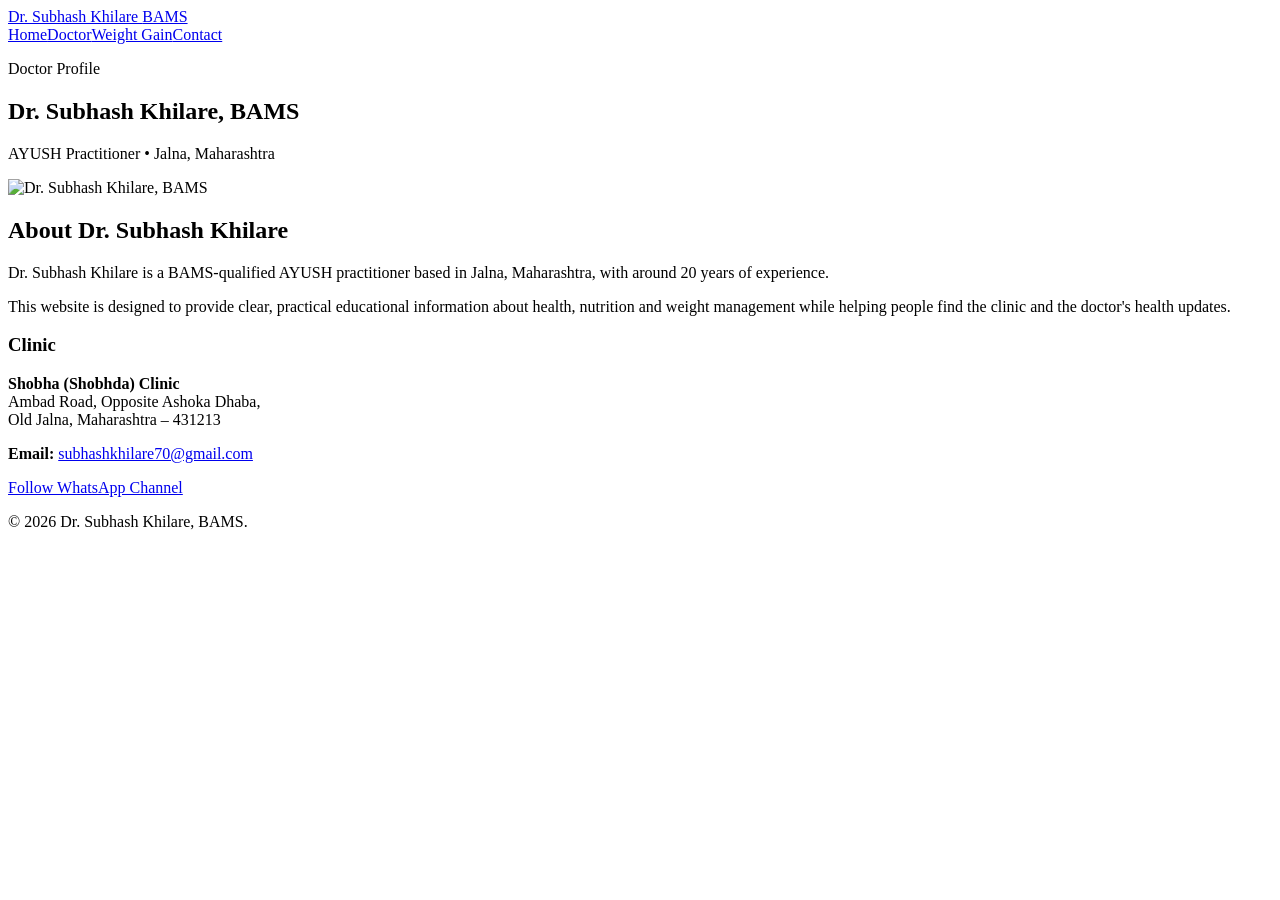
==== doctor.html @ ea8a0735 "Add files via upload" ====
<!DOCTYPE html>
<html lang="en">
<head>
<meta charset="UTF-8"><meta name="viewport" content="width=device-width, initial-scale=1.0">
<title>About Dr. Subhash Khilare, BAMS | Jalna</title>
<meta name="description" content="Learn about Dr. Subhash Khilare, BAMS, an AYUSH practitioner with around 20 years of experience in Jalna, Maharashtra.">
<link rel="canonical" href="https://YOUR-DOMAIN.com/doctor.html"><link rel="stylesheet" href="css/style.css">
<script type="application/ld+json">
{
 "@context":"https://schema.org","@type":"ProfilePage",
 "mainEntity":{"@type":"Person","name":"Dr. Subhash Khilare","honorificPrefix":"Dr.","jobTitle":"BAMS, AYUSH Practitioner","description":"AYUSH practitioner with around 20 years of experience.","sameAs":["https://whatsapp.com/channel/0029VbCYgDAD8SE2AV8aoj1t"]}
}
</script>
</head>
<body>
<header class="site-header"><div class="container nav"><a class="brand" href="index.html">Dr. Subhash Khilare <span>BAMS</span></a><nav><a href="index.html">Home</a><a href="doctor.html">Doctor</a><a href="weight-gain.html">Weight Gain</a><a href="index.html#contact">Contact</a></nav></div></header>
<main>
<section class="page-hero"><div class="container narrow"><p class="eyebrow">Doctor Profile</p><h1>Dr. Subhash Khilare, BAMS</h1><p>AYUSH Practitioner • Jalna, Maharashtra</p></div></section>
<section class="section"><div class="container profile-grid">
<img class="doctor-photo large" src="images/dr-subhash-khilare.jpg" alt="Dr. Subhash Khilare, BAMS">
<div><h2>About Dr. Subhash Khilare</h2><p>Dr. Subhash Khilare is a BAMS-qualified AYUSH practitioner based in Jalna, Maharashtra, with around 20 years of experience.</p><p>This website is designed to provide clear, practical educational information about health, nutrition and weight management while helping people find the clinic and the doctor's health updates.</p><h3>Clinic</h3><p><strong>Shobha (Shobhda) Clinic</strong><br>Ambad Road, Opposite Ashoka Dhaba,<br>Old Jalna, Maharashtra – 431213</p><p><strong>Email:</strong> <a href="mailto:subhashkhilare70@gmail.com">subhashkhilare70@gmail.com</a></p><a class="btn whatsapp" href="https://whatsapp.com/channel/0029VbCYgDAD8SE2AV8aoj1t" target="_blank" rel="noopener">Follow WhatsApp Channel</a></div>
</div></section>
</main>
<footer><div class="container"><p>© 2026 Dr. Subhash Khilare, BAMS.</p></div></footer>
</body></html>
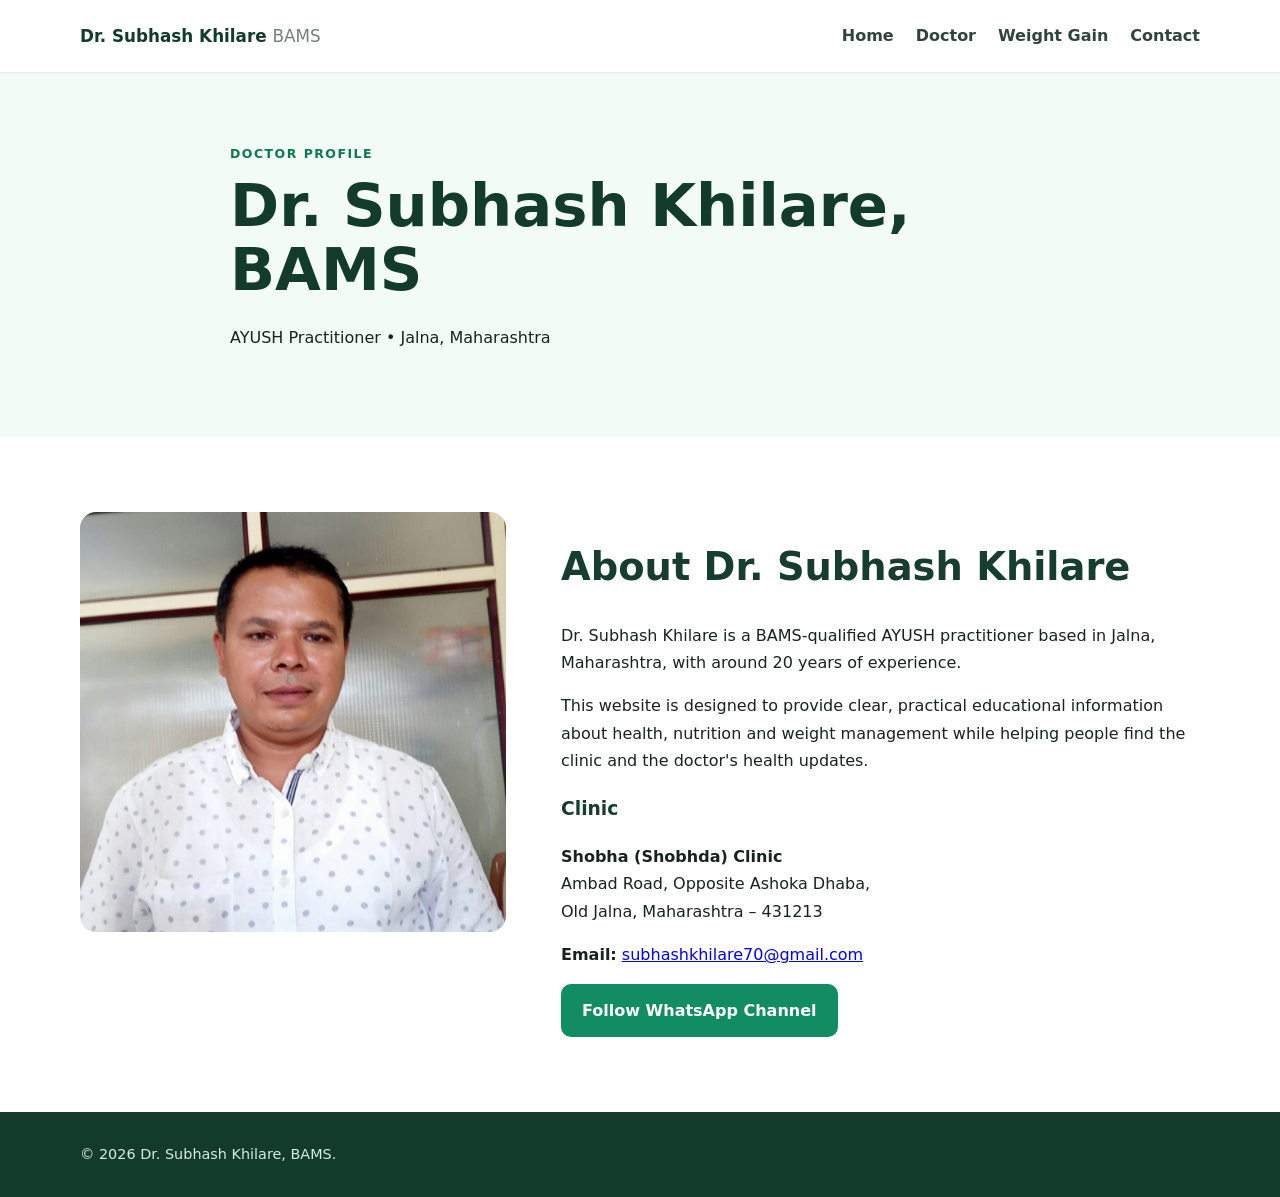
==== commit 198c2de6: "Refactor doctor.html for improved structure and links" ====
--- a/doctor.html
+++ b/doctor.html
@@ -1,25 +1,160 @@
 <!DOCTYPE html>
 <html lang="en">
+
 <head>
-<meta charset="UTF-8"><meta name="viewport" content="width=device-width, initial-scale=1.0">
+
+<meta charset="UTF-8">
+<meta name="viewport" content="width=device-width, initial-scale=1.0">
+
 <title>About Dr. Subhash Khilare, BAMS | Jalna</title>
-<meta name="description" content="Learn about Dr. Subhash Khilare, BAMS, an AYUSH practitioner with around 20 years of experience in Jalna, Maharashtra.">
-<link rel="canonical" href="https://YOUR-DOMAIN.com/doctor.html"><link rel="stylesheet" href="css/style.css">
+
+<meta
+  name="description"
+  content="Learn about Dr. Subhash Khilare, BAMS, an AYUSH practitioner with around 20 years of experience in Jalna, Maharashtra."
+>
+
+<link
+  rel="canonical"
+  href="https://drsubhashkhilare.in/doctor.html"
+>
+
+<!-- Main CSS -->
+<link rel="stylesheet" href="style.css">
+
 <script type="application/ld+json">
 {
- "@context":"https://schema.org","@type":"ProfilePage",
- "mainEntity":{"@type":"Person","name":"Dr. Subhash Khilare","honorificPrefix":"Dr.","jobTitle":"BAMS, AYUSH Practitioner","description":"AYUSH practitioner with around 20 years of experience.","sameAs":["https://whatsapp.com/channel/0029VbCYgDAD8SE2AV8aoj1t"]}
+  "@context": "https://schema.org",
+  "@type": "ProfilePage",
+  "mainEntity": {
+    "@type": "Person",
+    "name": "Dr. Subhash Khilare",
+    "honorificPrefix": "Dr.",
+    "jobTitle": "BAMS, AYUSH Practitioner",
+    "description": "AYUSH practitioner with around 20 years of experience.",
+    "sameAs": [
+      "https://whatsapp.com/channel/0029VbCYgDAD8SE2AV8aoj1t"
+    ]
+  }
 }
 </script>
+
 </head>
+
+
 <body>
-<header class="site-header"><div class="container nav"><a class="brand" href="index.html">Dr. Subhash Khilare <span>BAMS</span></a><nav><a href="index.html">Home</a><a href="doctor.html">Doctor</a><a href="weight-gain.html">Weight Gain</a><a href="index.html#contact">Contact</a></nav></div></header>
+
+<header class="site-header">
+
+  <div class="container nav">
+
+    <a class="brand" href="index.html">
+      Dr. Subhash Khilare <span>BAMS</span>
+    </a>
+
+    <nav>
+      <a href="index.html">Home</a>
+      <a href="doctor.html">Doctor</a>
+      <a href="weight-gain.html">Weight Gain</a>
+      <a href="index.html#contact">Contact</a>
+    </nav>
+
+  </div>
+
+</header>
+
+
 <main>
-<section class="page-hero"><div class="container narrow"><p class="eyebrow">Doctor Profile</p><h1>Dr. Subhash Khilare, BAMS</h1><p>AYUSH Practitioner • Jalna, Maharashtra</p></div></section>
-<section class="section"><div class="container profile-grid">
-<img class="doctor-photo large" src="images/dr-subhash-khilare.jpg" alt="Dr. Subhash Khilare, BAMS">
-<div><h2>About Dr. Subhash Khilare</h2><p>Dr. Subhash Khilare is a BAMS-qualified AYUSH practitioner based in Jalna, Maharashtra, with around 20 years of experience.</p><p>This website is designed to provide clear, practical educational information about health, nutrition and weight management while helping people find the clinic and the doctor's health updates.</p><h3>Clinic</h3><p><strong>Shobha (Shobhda) Clinic</strong><br>Ambad Road, Opposite Ashoka Dhaba,<br>Old Jalna, Maharashtra – 431213</p><p><strong>Email:</strong> <a href="mailto:subhashkhilare70@gmail.com">subhashkhilare70@gmail.com</a></p><a class="btn whatsapp" href="https://whatsapp.com/channel/0029VbCYgDAD8SE2AV8aoj1t" target="_blank" rel="noopener">Follow WhatsApp Channel</a></div>
-</div></section>
+
+<section class="page-hero">
+
+  <div class="container narrow">
+
+    <p class="eyebrow">Doctor Profile</p>
+
+    <h1>Dr. Subhash Khilare, BAMS</h1>
+
+    <p>AYUSH Practitioner • Jalna, Maharashtra</p>
+
+  </div>
+
+</section>
+
+
+<section class="section">
+
+  <div class="container profile-grid">
+
+    <!-- Image is in the root folder -->
+    <img
+      class="doctor-photo large"
+      src="dr-subhash-khilare.jpg"
+      alt="Dr. Subhash Khilare, BAMS"
+    >
+
+
+    <div>
+
+      <h2>About Dr. Subhash Khilare</h2>
+
+      <p>
+        Dr. Subhash Khilare is a BAMS-qualified AYUSH practitioner
+        based in Jalna, Maharashtra, with around 20 years of experience.
+      </p>
+
+      <p>
+        This website is designed to provide clear, practical educational
+        information about health, nutrition and weight management while
+        helping people find the clinic and the doctor's health updates.
+      </p>
+
+
+      <h3>Clinic</h3>
+
+      <p>
+        <strong>Shobha (Shobhda) Clinic</strong><br>
+        Ambad Road, Opposite Ashoka Dhaba,<br>
+        Old Jalna, Maharashtra – 431213
+      </p>
+
+
+      <p>
+        <strong>Email:</strong>
+        <a href="mailto:subhashkhilare70@gmail.com">
+          subhashkhilare70@gmail.com
+        </a>
+      </p>
+
+
+      <a
+        class="btn whatsapp"
+        href="https://whatsapp.com/channel/0029VbCYgDAD8SE2AV8aoj1t"
+        target="_blank"
+        rel="noopener"
+      >
+        Follow WhatsApp Channel
+      </a>
+
+    </div>
+
+  </div>
+
+</section>
+
 </main>
-<footer><div class="container"><p>© 2026 Dr. Subhash Khilare, BAMS.</p></div></footer>
-</body></html>
+
+
+<footer>
+
+  <div class="container">
+
+    <p>
+      © 2026 Dr. Subhash Khilare, BAMS.
+    </p>
+
+  </div>
+
+</footer>
+
+</body>
+
+</html>
--- a/style.css
+++ b/style.css
@@ -0,0 +1,3 @@
+*{box-sizing:border-box}html{scroll-behavior:smooth}body{margin:0;font-family:Inter,system-ui,-apple-system,BlinkMacSystemFont,"Segoe UI",sans-serif;color:#17231f;background:#fff;line-height:1.7}.container{width:min(1120px,92%);margin:auto}.narrow{max-width:820px}.site-header{position:sticky;top:0;z-index:10;background:#ffffffee;backdrop-filter:blur(12px);border-bottom:1px solid #e6ece9}.nav{min-height:72px;display:flex;align-items:center;justify-content:space-between;gap:25px}.brand{font-weight:800;color:#123b2c;text-decoration:none;font-size:1.05rem}.brand span{font-weight:500;color:#718078}nav{display:flex;gap:22px;flex-wrap:wrap}nav a{color:#31443c;text-decoration:none;font-weight:600}nav a:hover{color:#0b7a50}.hero{padding:85px 0;background:linear-gradient(135deg,#f2fbf6,#fff)}.hero-grid{display:grid;grid-template-columns:1.35fr .65fr;gap:60px;align-items:center}.eyebrow{letter-spacing:.12em;text-transform:uppercase;font-size:.78rem;font-weight:800;color:#0b7a50;margin:0 0 10px}h1{font-size:clamp(2.2rem,5vw,4.3rem);line-height:1.08;margin:0 0 22px;color:#123b2c}h2{font-size:clamp(1.6rem,3vw,2.4rem);line-height:1.2;color:#173c30}h3{color:#173c30}.hero-text{font-size:1.15rem;color:#53635d;max-width:720px}.buttons{display:flex;gap:12px;flex-wrap:wrap;margin-top:28px}.btn{display:inline-block;text-decoration:none;padding:12px 20px;border-radius:10px;font-weight:800;border:1px solid transparent}.primary{background:#123b2c;color:#fff}.whatsapp{background:#128c62;color:#fff}.btn:hover{transform:translateY(-1px)}.doctor-card{background:#fff;padding:26px;border-radius:20px;box-shadow:0 20px 50px #123b2c18;border:1px solid #e2ebe6}.doctor-card h2{margin:18px 0 5px}.muted{color:#6c7974}.photo-placeholder{height:280px;border-radius:16px;background:#e9f1ed;display:grid;place-items:center;color:#61736a;font-weight:800}.photo-placeholder.large{height:420px}.section{padding:75px 0}.light{background:#f5f8f6}.cards{display:grid;grid-template-columns:repeat(3,1fr);gap:20px;margin-top:30px}.card{display:block;padding:28px;background:#fff;border:1px solid #e2ebe6;border-radius:16px;text-decoration:none;color:inherit;box-shadow:0 8px 30px #123b2c0b}.card:hover{border-color:#9bcab7}.contact-box{display:flex;justify-content:space-between;align-items:center;gap:30px;padding:35px;border:1px solid #dfe9e4;border-radius:20px}.page-hero{padding:70px 0;background:#f2fbf6}.page-hero h1{font-size:clamp(2.2rem,5vw,3.7rem)}.profile-grid{display:grid;grid-template-columns:.8fr 1.2fr;gap:55px;align-items:start}.article{max-width:820px}.article h2{margin-top:42px}.article h3{margin-top:28px}.notice{padding:18px 20px;background:#fff8e8;border-left:4px solid #d79b24;border-radius:8px}.cta{margin-top:50px;padding:35px;border-radius:18px;background:#edf8f2}footer{padding:30px 0;background:#123b2c;color:#dceae4;font-size:.9rem}footer p{margin:0}@media(max-width:800px){.nav{align-items:flex-start;padding:16px 0;flex-direction:column}nav{gap:12px}.hero-grid,.profile-grid,.cards{grid-template-columns:1fr}.hero{padding:60px 0}.section{padding:55px 0}.contact-box{flex-direction:column;align-items:flex-start}.photo-placeholder.large{height:300px}}
+
+.doctor-photo{width:100%;height:280px;object-fit:cover;object-position:center 20%;border-radius:16px;display:block}.doctor-photo.large{height:420px;object-fit:cover;object-position:center 20%}@media(max-width:800px){.doctor-photo.large{height:300px}}
